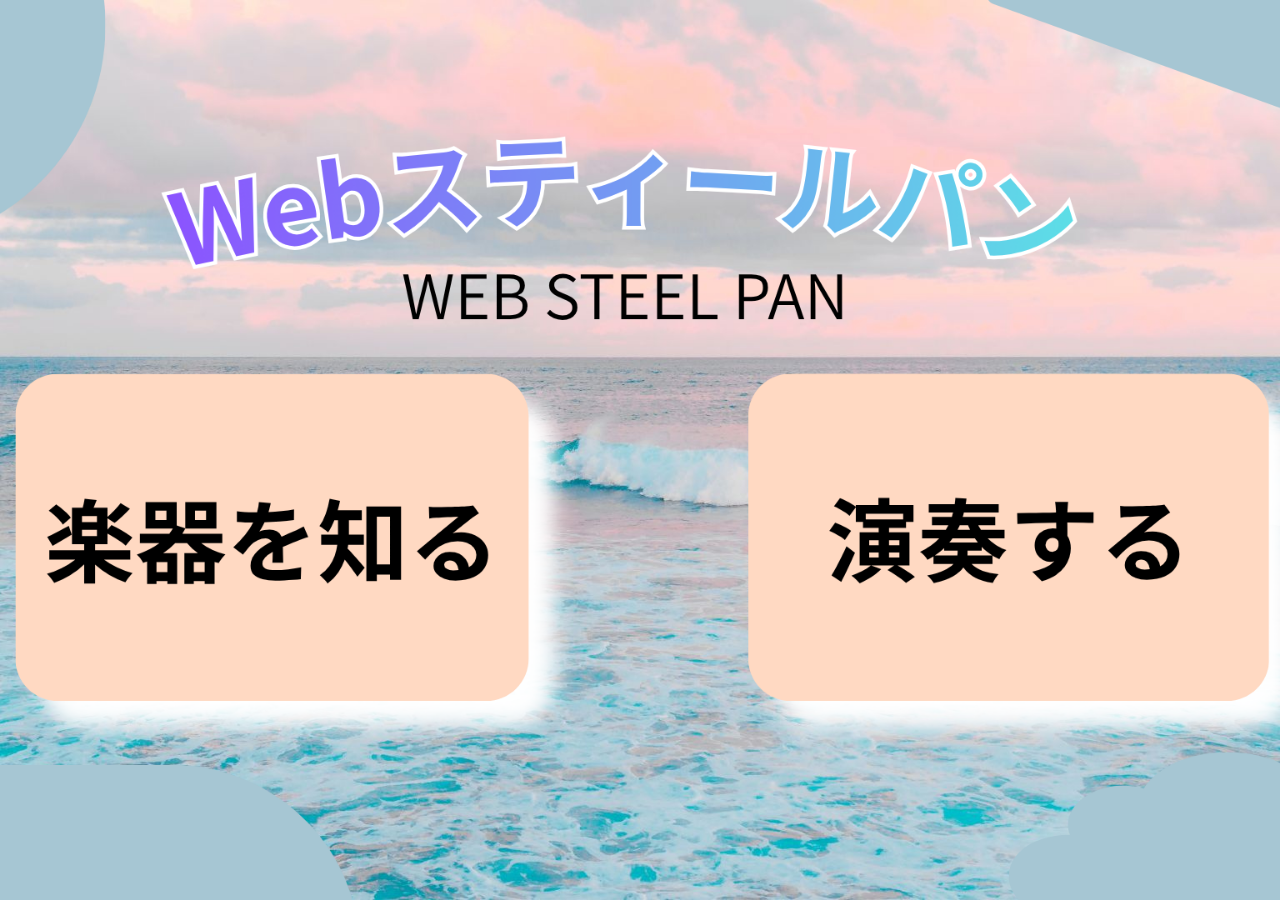
==== index.html @ a14eacf7 "Add files via upload" ====
</html>
<!DOCTYPE html>
<html lang="ja">

<head>
    <meta charset="UTF-8">
    <meta name="viewport" content="width=device-width, initial-scale=1.0">
    <link rel="stylesheet" href="index.css">
    <title>Webスティールパン</title>
</head>

<body>

    <div class="top-container">

        <img src="img/top1.png" alt="Webスティールパン">

        <a href="history.html" class="history-button"
           aria-label="楽器を知る"></a>

        <a href="play.html" class="play-button"
           aria-label="演奏する"></a>

    </div>

</body>
</html>
---- index.css ----
* {
    box-sizing: border-box;
}

body {
    margin: 0;
    padding: 0;
}

/* トップ画面全体 */
.top-container {
    position: relative;
    width: 100%;
    height: 100vh;
    overflow: hidden;
}

/* 背景画像 */
.top-container img {
    display: block;
    width: 100%;
    height: 100%;
    object-fit: cover;
}

/* 楽器を知るボタン */
.history-button {
    position: absolute;
    left: 10.9%;
    top: 41.5%;
    width: 32.2%;
    height: 36.4%;
}

/* 演奏するボタン */
.play-button {
    position: absolute;
    left: 56.8%;
    top: 41.5%;
    width: 32.6%;
    height: 36.4%;
}

/* タブレット横向き */
@media screen and (min-width: 600px) and (max-width: 1200px)
and (orientation: landscape) {

    .top-container {
        width: 100%;
        height: 100dvh;
        overflow: hidden;
        position: relative;
    }

    .top-container img {
        width: 100%;
        height: 100%;
        object-fit: cover;
        object-position: center;
    }
}
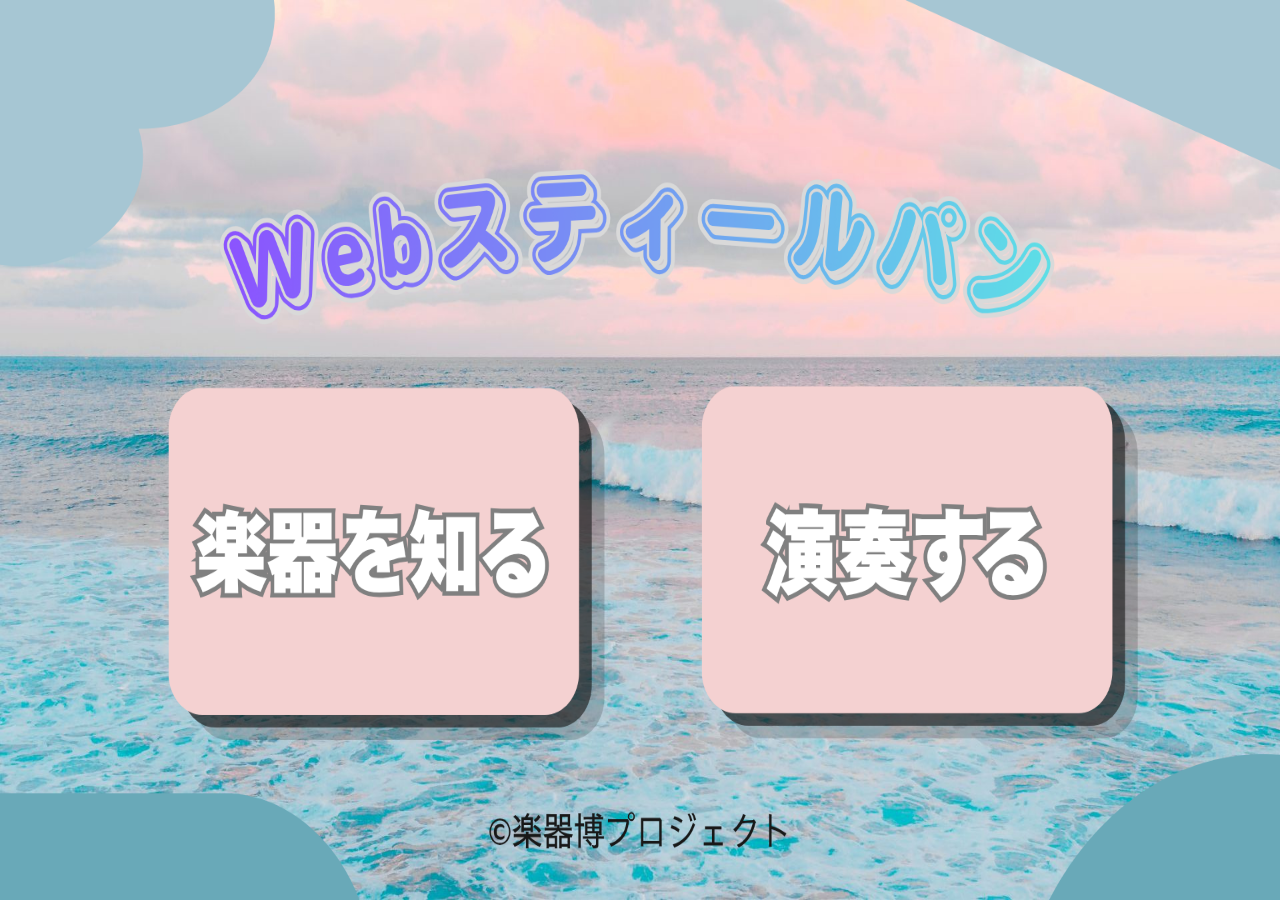
==== commit 0317ae08: "Add files via upload" ====
--- a/index.html
+++ b/index.html
@@ -9,19 +9,17 @@
     <title>Webスティールパン</title>
 </head>
 
-<body>
-
+<body oncontextmenu="return false;">
     <div class="top-container">
 
-        <img src="img/top1.png" alt="Webスティールパン">
+        <img src="img/index.png" alt="Webスティールパン">
 
-        <a href="history.html" class="history-button"
-           aria-label="楽器を知る"></a>
+        <a href="history.html" class="history-button" aria-label="楽器を知る"></a>
 
-        <a href="play.html" class="play-button"
-           aria-label="演奏する"></a>
+        <a href="play.html" class="play-button" aria-label="演奏する"></a>
 
     </div>
 
 </body>
+
 </html>
--- a/index.css
+++ b/index.css
@@ -5,14 +5,26 @@
 body {
     margin: 0;
     padding: 0;
+    width: 100%;
+    height: 100dvh;
+    overflow: hidden;
+
+    display: flex;
+    justify-content: center;
+    align-items: center;
+    background: #a9c9d5;
 }
 
 /* トップ画面全体 */
 .top-container {
     position: relative;
-    width: 100%;
-    height: 100vh;
+
+    width: min(100vw, 177.78dvh);
+    height: min(100dvh, 56.25vw);
+
+    aspect-ratio: 16 / 9;
     overflow: hidden;
+    flex-shrink: 0;
 }
 
 /* 背景画像 */
@@ -20,30 +32,29 @@
     display: block;
     width: 100%;
     height: 100%;
-    object-fit: cover;
+    object-fit: fill;
 }
 
 /* 楽器を知るボタン */
 .history-button {
     position: absolute;
-    left: 10.9%;
-    top: 41.5%;
-    width: 32.2%;
-    height: 36.4%;
+    left: 9.4%;
+    top: 43.15%;
+    width: 35.1%;
+    height: 36.2%;
 }
 
 /* 演奏するボタン */
 .play-button {
     position: absolute;
-    left: 56.8%;
-    top: 41.5%;
-    width: 32.6%;
-    height: 36.4%;
+    left: 55.4%;
+    top: 43.15%;
+    width: 35.1%;
+    height: 36.2%;
 }
 
 /* タブレット横向き */
-@media screen and (min-width: 600px) and (max-width: 1200px)
-and (orientation: landscape) {
+@media screen and (min-width: 600px) and (max-width: 1200px) and (orientation: landscape) {
 
     .top-container {
         width: 100%;
@@ -58,4 +69,33 @@
         object-fit: cover;
         object-position: center;
     }
+}
+
+/* 文字や背景の選択禁止 */
+body,
+a,
+img {
+    user-select: none;
+    -webkit-user-select: none;
+    -webkit-touch-callout: none;
+}
+
+img,
+a {
+    -webkit-user-drag: none;
+}
+
+/* 画面を固定してスクロール禁止 */
+html,
+body {
+    width: 100%;
+    height: 100%;
+    margin: 0;
+    overflow: hidden;
+}
+
+.top-container {
+    height: 100vh;
+    height: 100dvh;
+    overflow: hidden;
 }
